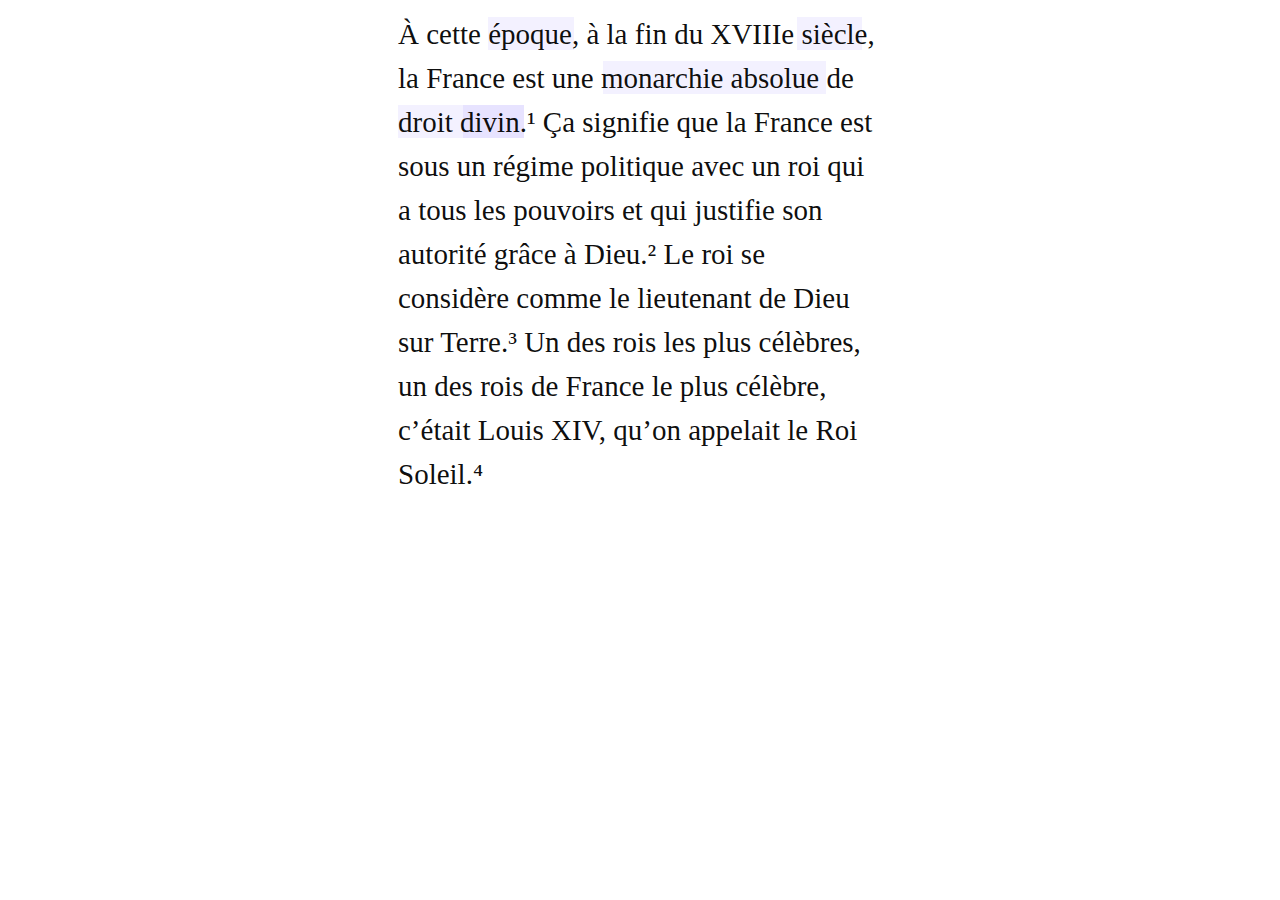
==== index.html @ 2c01cd6b "Testing click function" ====
<!DOCTYPE html>
<html lang="en">
  <head>
    <meta charset="utf-8">
    <title>sandbox</title>
    <link href="bastille.css" type="text/css" rel="stylesheet" />
    <meta name="viewport" content="width=device-width, initial-scale=1">
  </head>
  <body>
    <audio id="audio" preload="auto">
      <source src="bastille.mp3" type="audio/mp3" />
      <source src="bastille.ogg" type="audio/ogg" />
    </audio>
    
    <div id="column">
      <div id="top-pane">
        <div class="paragraph">

          <span id="sentence0" class="sentence">
            <span class="seg text-seg" data-audio="text 356.908 358.217">À cette <span class="painted">époque</span>,</span>
            <span class="seg text-seg" data-audio="text 358.244 360.619">à la fin du XVIIIe <span class="painted">siècle</span>,</span>
            <span class="seg text-seg" data-audio="text 360.842 364.097">la France est une <span class="painted">monarchie absolue</span></span>
            <span class="seg text-seg" data-audio="text 364.097 365.352">de <span class="painted">droit <span class="painted">divin</span></span>.<span>¹</span></span>
          </span>

          <div class="card hide">
            <div class="headword-bar"><span class="headword"><span class="bold">époque</span> /epɔk/</span> <span class="right"><em>n.</em> 465</span></div>
            En 1789, la situation économique en France est très mauvaise. La France est en crise. Elle a beaucoup de dettes auprès des pays étrangers et elle n’arrive plus à payer ses dettes.<!--<br>
            <div class="headword-bar"><span class="right"><em>adj.</em> 603</span></div><br>
            Dans le Tiers état, il y avait des pauvres mais aussi des bourgeois, des paysans, etc. C’était vraiment le cœur de la société française. Mais c’était aussi le groupe qui n’avait pas de privilèges et pour lequel la situation était la plus difficile.-->
          </div>

          <div class="card hide">
            <div class="headword-bar"><span class="headword"><span class="bold">siècle</span> /sjɛkl/</span> <span class="right"><em>n.</em> 603</span></div>
            Et enfin le troisième groupe, le plus important, celui qui comptait la grande majorité des Français, s’appelait le Tiers état. Dans le Tiers état, il y avait des pauvres mais aussi des bourgeois, des paysans, des artisans, etc. C’était vraiment le cœur de la société française. Mais c’était aussi le groupe qui n’avait pas de privilèges et pour lequel la situation était la plus difficile.
          </div>

          <div class="card hide">
            <div class="headword-bar"><span class="headword"><span class="bold">divin</span> /divɛ̃/</span> <span class="right"><em>adj.</em> 3787</span></div>
            Ensemble, ces trois groupes essayent de trouver une solution pour améliorer la situation économique de la France. Mais après plusieurs jours de discussion, ils n’arrivent pas à se mettre d’accord.
          </div>

          <span id="sentence1" class="sentence">
            <span class="seg text-seg" data-audio="text 366.617 369.518">Ça signifie que la France</span>
            <span class="seg text-seg" data-audio="text 369.518 370.272">est</span>
            <span class="seg text-seg" data-audio="text 370.272 372.331">sous un <span class="paint"><span class="paint">régime</span> politique</span></span>
            <span class="seg text-seg" data-audio="text 372.468 373.928">avec un roi</span>
            <span class="seg text-seg" data-audio="text 374.053 374.937">qui a</span>
            <span class="seg text-seg" data-audio="text 374.937 376.306">tous les <span class=paint>pouvoirs</span></span>
            <span class="seg text-seg" data-audio="text 376.692 380.103">et qui <span class=paint>justifie</span> son <span class=paint>autorité</span> grâce à Dieu.<span>²</span></span>
          </span>

          <div class="card hide">
            Les prix ont beaucoup augmenté et ça devient vraiment difficile pour les Français de pouvoir acheter à manger. Il y a dans certaines régions des famines, c’est-à-dire des gens qui ne peuvent plus acheter, qui ne peuvent plus trouver, de nourriture.
          </div>

          <span id="sentence2" class="sentence">
            <span class="seg text-seg" data-audio="text 381.499 386.316">Le roi se considère comme le <span class="paint">lieutenant</span> de Dieu sur Terre.<span>³</span></span>
          </span>

          <div class="card hide">
            Face à cette situation de crise, cette situation exceptionnelle, le roi décide d’organiser une réunion avec les représentants des trois groupes qui composent la société française.
          </div>

          <span id="sentence3" class="sentence">
            <span class="seg text-seg" data-audio="text 387.897 392.791">Un des rois les plus <span class=paint>célèbres</span>, un des rois de France le plus <span class=paint>célèbre</span>,</span>
            <span class="seg text-seg" data-audio="text 392.952 394.813">c’était Louis XIV,</span>
            <span class="seg text-seg" data-audio="text 394.984 397.363">qu’on appelait le Roi Soleil.<span>⁴</span></span>
          </span>

          <div class="card hide">
            Face à cette situation de crise, cette situation exceptionnelle, le roi décide d’organiser une réunion avec les représentants des trois groupes qui composent la société française.
          </div>
        </div>
      </div>
      
      <div id="backdrop0" class="backdrop">
        <div id="highlight0" class="highlight" data-notecard="0"></div>
        <div id="highlight1" class="highlight"></div>
        <div id="highlight2" class="highlight"></div>
        <div id="highlight3" class="highlight"></div>
        <div id="highlight4" class="highlight"></div>
      </div>
      <div id="backdrop1" class="backdrop"></div>
      <div id="backdrop2" class="backdrop"></div>
      <div id="backdrop3" class="backdrop"></div>
      
    </div>
    
    <script src="bastille.js"></script>
  </body>
</html>
---- bastille.css ----
body {
  background: #fff;
  color: rgba(0, 0, 0, 0.94);
  font-family: 'Linux Libertine', serif;
  -webkit-font-feature-settings: 'kern', 'liga', 'clig', 'onum' 1;
  font-feature-settings: 'kern', 'liga', 'clig', 'onum' 1; /* ? */
  margin: 0; /* ? */
}

#column {
  position: relative;
  max-width: 484px;
  margin: 11px auto;
  /*background-image: linear-gradient(#eee 1px, transparent 1px);
  background-size: 100% 11px;
  box-shadow: 1px 0 #eee, -1px 0 #eee;*/
}

.sentence {
  font-size: 29px;
  line-height: 44px;
  padding: 5.5px 0;
}

.card {
  font-size: 22px;
  line-height: 33px;
  margin: 27.5px 22px; /* 5.5 = 11/2, 27.5 halfway b/w 22 and 33 */
}

.backdrop {
  position: absolute;
  width: 484px;
  z-index: -1;
}

.highlight {
  background: hsla(250, 100%, 50%, 0.055);
  position: absolute;
  height: 33px;
}

#highlight0 {
  top: 5.5px;
  left: 90px;
  width: 86px;
}

#highlight1 {
  top: 5.5px;
  left: 399px;
  width: 65px;
}

#highlight2 {
  top: 49.5px;
  left: 205px;
  width: 223px;
}

#highlight3 {
  top: 93.5px;
  left: 0px;
  width: 126px;
}

#highlight4 {
  top: 93.5px;
  left: 65px;
  width: 61px;
}

::-moz-selection {
  background: rgba(50, 50, 50, 0.08);
}

::selection {
  background: rgba(50, 50, 50, 0.08);
}

.hide {
  display: none;
}

/*.paint {
  background: hsla(250, 100%, 50%, 0.055);
}*/

.right {
  float: right;
}

.headword-bar {
  padding: 0 0 11px 0;
}

.headword {
  font-size: 25px;
  line-height: 33px;
}

.bold {
  font-weight: 600;
}

.sentence {
  pointer-events: none;
}

.clicked {
  background: hsla(43, 100%, 50%, 0.1);
}
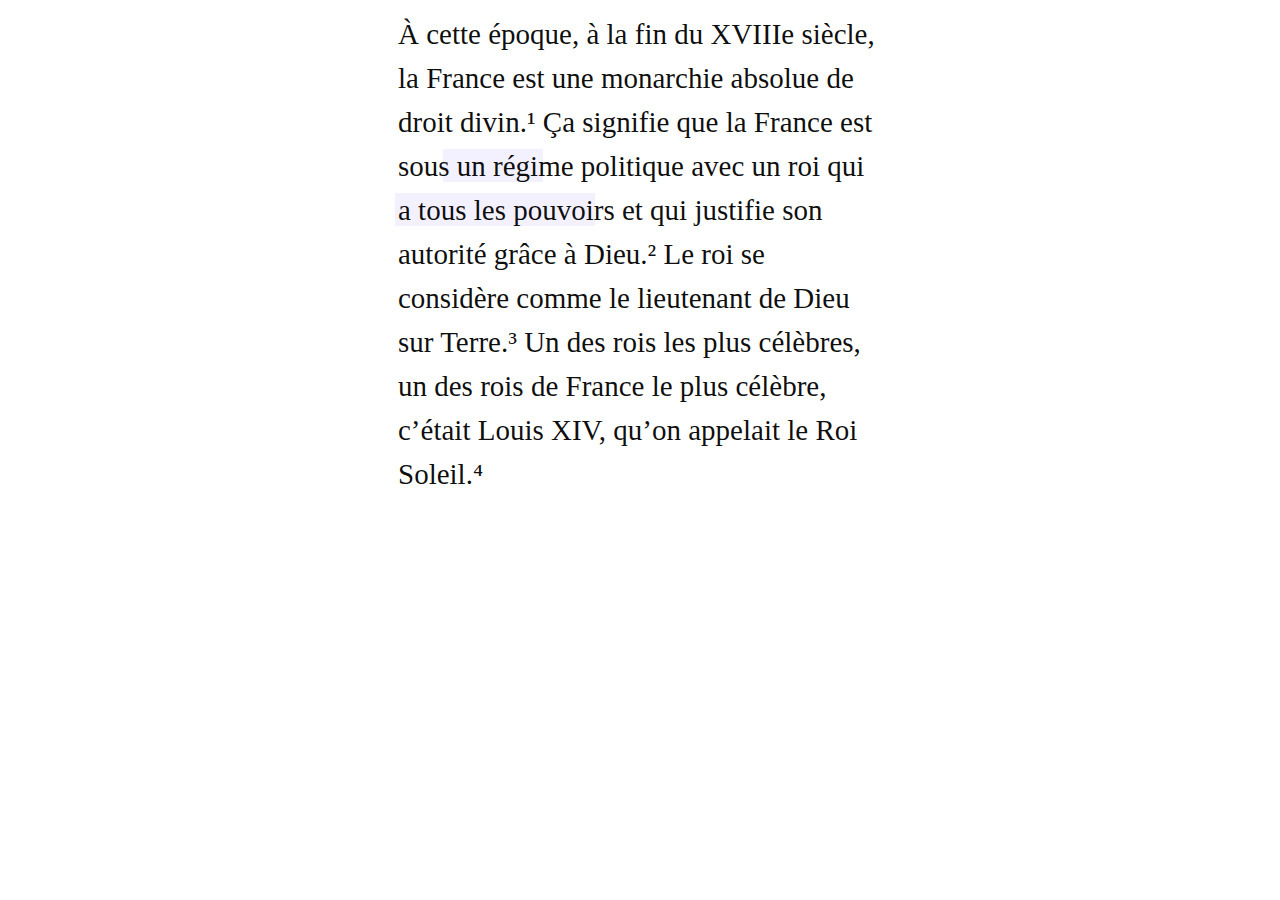
==== commit 50f58c7d: "Just realized highlights can be inline-block spans inside sentence spans; no backdrops needed; tryin" ====
--- a/index.html
+++ b/index.html
@@ -13,78 +13,71 @@
     </audio>
     
     <div id="column">
-      <div id="top-pane">
-        <div class="paragraph">
+      <div class="paragraph">
 
-          <span id="sentence0" class="sentence">
-            <span class="seg text-seg" data-audio="text 356.908 358.217">À cette <span class="painted">époque</span>,</span>
-            <span class="seg text-seg" data-audio="text 358.244 360.619">à la fin du XVIIIe <span class="painted">siècle</span>,</span>
-            <span class="seg text-seg" data-audio="text 360.842 364.097">la France est une <span class="painted">monarchie absolue</span></span>
-            <span class="seg text-seg" data-audio="text 364.097 365.352">de <span class="painted">droit <span class="painted">divin</span></span>.<span>¹</span></span>
-          </span>
+        <span id="sentence0" class="sentence">
+          <span class="seg text-seg" data-audio="text 356.908 358.217">À cette <span class="painted">époque</span>,</span>
+          <span class="seg text-seg" data-audio="text 358.244 360.619">à la fin du XVIIIe <span class="painted">siècle</span>,</span>
+          <span class="seg text-seg" data-audio="text 360.842 364.097">la France est une <span class="painted">monarchie absolue</span></span>
+          <span class="seg text-seg" data-audio="text 364.097 365.352">de <span class="painted">droit <span class="painted">divin</span></span>.<span>¹</span></span>
+        </span>
 
-          <div class="card hide">
-            <div class="headword-bar"><span class="headword"><span class="bold">époque</span> /epɔk/</span> <span class="right"><em>n.</em> 465</span></div>
-            En 1789, la situation économique en France est très mauvaise. La France est en crise. Elle a beaucoup de dettes auprès des pays étrangers et elle n’arrive plus à payer ses dettes.<!--<br>
-            <div class="headword-bar"><span class="right"><em>adj.</em> 603</span></div><br>
-            Dans le Tiers état, il y avait des pauvres mais aussi des bourgeois, des paysans, etc. C’était vraiment le cœur de la société française. Mais c’était aussi le groupe qui n’avait pas de privilèges et pour lequel la situation était la plus difficile.-->
-          </div>
+        <div class="card hide">
+          <div class="headword-bar"><span class="headword"><span class="bold">époque</span> /epɔk/</span> <span class="right"><em>n.</em> 465</span></div>
+          En 1789, la situation économique en France est très mauvaise. La France est en crise. Elle a beaucoup de dettes auprès des pays étrangers et elle n’arrive plus à payer ses dettes.<!--<br>
+          <div class="headword-bar"><span class="right"><em>adj.</em> 603</span></div><br>
+          Dans le Tiers état, il y avait des pauvres mais aussi des bourgeois, des paysans, etc. C’était vraiment le cœur de la société française. Mais c’était aussi le groupe qui n’avait pas de privilèges et pour lequel la situation était la plus difficile.-->
+        </div>
 
-          <div class="card hide">
-            <div class="headword-bar"><span class="headword"><span class="bold">siècle</span> /sjɛkl/</span> <span class="right"><em>n.</em> 603</span></div>
-            Et enfin le troisième groupe, le plus important, celui qui comptait la grande majorité des Français, s’appelait le Tiers état. Dans le Tiers état, il y avait des pauvres mais aussi des bourgeois, des paysans, des artisans, etc. C’était vraiment le cœur de la société française. Mais c’était aussi le groupe qui n’avait pas de privilèges et pour lequel la situation était la plus difficile.
-          </div>
+        <div class="card hide">
+          <div class="headword-bar"><span class="headword"><span class="bold">siècle</span> /sjɛkl/</span> <span class="right"><em>n.</em> 603</span></div>
+          Et enfin le troisième groupe, le plus important, celui qui comptait la grande majorité des Français, s’appelait le Tiers état. Dans le Tiers état, il y avait des pauvres mais aussi des bourgeois, des paysans, des artisans, etc. C’était vraiment le cœur de la société française. Mais c’était aussi le groupe qui n’avait pas de privilèges et pour lequel la situation était la plus difficile.
+        </div>
 
-          <div class="card hide">
-            <div class="headword-bar"><span class="headword"><span class="bold">divin</span> /divɛ̃/</span> <span class="right"><em>adj.</em> 3787</span></div>
-            Ensemble, ces trois groupes essayent de trouver une solution pour améliorer la situation économique de la France. Mais après plusieurs jours de discussion, ils n’arrivent pas à se mettre d’accord.
-          </div>
+        <div class="card hide">
+          <div class="headword-bar"><span class="headword"><span class="bold">divin</span> /divɛ̃/</span> <span class="right"><em>adj.</em> 3787</span></div>
+          Ensemble, ces trois groupes essayent de trouver une solution pour améliorer la situation économique de la France. Mais après plusieurs jours de discussion, ils n’arrivent pas à se mettre d’accord.
+        </div>
 
-          <span id="sentence1" class="sentence">
-            <span class="seg text-seg" data-audio="text 366.617 369.518">Ça signifie que la France</span>
-            <span class="seg text-seg" data-audio="text 369.518 370.272">est</span>
-            <span class="seg text-seg" data-audio="text 370.272 372.331">sous un <span class="paint"><span class="paint">régime</span> politique</span></span>
-            <span class="seg text-seg" data-audio="text 372.468 373.928">avec un roi</span>
-            <span class="seg text-seg" data-audio="text 374.053 374.937">qui a</span>
-            <span class="seg text-seg" data-audio="text 374.937 376.306">tous les <span class=paint>pouvoirs</span></span>
-            <span class="seg text-seg" data-audio="text 376.692 380.103">et qui <span class=paint>justifie</span> son <span class=paint>autorité</span> grâce à Dieu.<span>²</span></span>
-          </span>
+        <!--<span id="sentence1" class="sentence">
+          <span class="seg text-seg" data-audio="text 366.617 369.518">Ça signifie que la France</span>
+          <span class="seg text-seg" data-audio="text 369.518 370.272">est</span>
+          <span class="seg text-seg" data-audio="text 370.272 372.331">sous un <span class="paint"><span class="paint">régime</span> politique</span></span>
+          <span class="seg text-seg" data-audio="text 372.468 373.928">avec un roi</span>
+          <span class="seg text-seg" data-audio="text 374.053 374.937">qui a</span>
+          <span class="seg text-seg" data-audio="text 374.937 376.306">tous les <span class=paint>pouvoirs</span></span>
+          <span class="seg text-seg" data-audio="text 376.692 380.103">et qui <span class=paint>justifie</span> son <span class=paint>autorité</span> grâce à Dieu.<span>²</span></span>
+          <span id="hls0" class="highlight-span"></span>
+        </span>-->
 
-          <div class="card hide">
-            Les prix ont beaucoup augmenté et ça devient vraiment difficile pour les Français de pouvoir acheter à manger. Il y a dans certaines régions des famines, c’est-à-dire des gens qui ne peuvent plus acheter, qui ne peuvent plus trouver, de nourriture.
-          </div>
+        <span id="sentence1" class="sentence">
+          Ça signifie que la France est sous un régime politique avec un roi qui a tous les pouvoirs et qui justifie son autorité grâce à Dieu.²
+          <span id="highlight0" class="highlight"></span>
+          <span id="highlight1" class="highlight"></span>
+        </span>
 
-          <span id="sentence2" class="sentence">
-            <span class="seg text-seg" data-audio="text 381.499 386.316">Le roi se considère comme le <span class="paint">lieutenant</span> de Dieu sur Terre.<span>³</span></span>
-          </span>
+        <div class="card hide">
+          Les prix ont beaucoup augmenté et ça devient vraiment difficile pour les Français de pouvoir acheter à manger. Il y a dans certaines régions des famines, c’est-à-dire des gens qui ne peuvent plus acheter, qui ne peuvent plus trouver, de nourriture.
+        </div>
 
-          <div class="card hide">
-            Face à cette situation de crise, cette situation exceptionnelle, le roi décide d’organiser une réunion avec les représentants des trois groupes qui composent la société française.
-          </div>
+        <span id="sentence2" class="sentence">
+          <span class="seg text-seg" data-audio="text 381.499 386.316">Le roi se considère comme le <span class="paint">lieutenant</span> de Dieu sur Terre.<span>³</span></span>
+        </span>
 
-          <span id="sentence3" class="sentence">
-            <span class="seg text-seg" data-audio="text 387.897 392.791">Un des rois les plus <span class=paint>célèbres</span>, un des rois de France le plus <span class=paint>célèbre</span>,</span>
-            <span class="seg text-seg" data-audio="text 392.952 394.813">c’était Louis XIV,</span>
-            <span class="seg text-seg" data-audio="text 394.984 397.363">qu’on appelait le Roi Soleil.<span>⁴</span></span>
-          </span>
+        <div class="card hide">
+          Face à cette situation de crise, cette situation exceptionnelle, le roi décide d’organiser une réunion avec les représentants des trois groupes qui composent la société française.
+        </div>
 
-          <div class="card hide">
-            Face à cette situation de crise, cette situation exceptionnelle, le roi décide d’organiser une réunion avec les représentants des trois groupes qui composent la société française.
-          </div>
+        <span id="sentence3" class="sentence">
+          <span class="seg text-seg" data-audio="text 387.897 392.791">Un des rois les plus <span class=paint>célèbres</span>, un des rois de France le plus <span class=paint>célèbre</span>,</span>
+          <span class="seg text-seg" data-audio="text 392.952 394.813">c’était Louis XIV,</span>
+          <span class="seg text-seg" data-audio="text 394.984 397.363">qu’on appelait le Roi Soleil.<span>⁴</span></span>
+        </span>
+
+        <div class="card hide">
+          Face à cette situation de crise, cette situation exceptionnelle, le roi décide d’organiser une réunion avec les représentants des trois groupes qui composent la société française.
         </div>
       </div>
-      
-      <div id="backdrop0" class="backdrop">
-        <div id="highlight0" class="highlight" data-notecard="0"></div>
-        <div id="highlight1" class="highlight"></div>
-        <div id="highlight2" class="highlight"></div>
-        <div id="highlight3" class="highlight"></div>
-        <div id="highlight4" class="highlight"></div>
-      </div>
-      <div id="backdrop1" class="backdrop"></div>
-      <div id="backdrop2" class="backdrop"></div>
-      <div id="backdrop3" class="backdrop"></div>
-      
     </div>
     
     <script src="bastille.js"></script>
--- a/bastille.css
+++ b/bastille.css
@@ -17,6 +17,7 @@
 }
 
 .sentence {
+  position: relative;
   font-size: 29px;
   line-height: 44px;
   padding: 5.5px 0;
@@ -26,48 +27,6 @@
   font-size: 22px;
   line-height: 33px;
   margin: 27.5px 22px; /* 5.5 = 11/2, 27.5 halfway b/w 22 and 33 */
-}
-
-.backdrop {
-  position: absolute;
-  width: 484px;
-  z-index: -1;
-}
-
-.highlight {
-  background: hsla(250, 100%, 50%, 0.055);
-  position: absolute;
-  height: 33px;
-}
-
-#highlight0 {
-  top: 5.5px;
-  left: 90px;
-  width: 86px;
-}
-
-#highlight1 {
-  top: 5.5px;
-  left: 399px;
-  width: 65px;
-}
-
-#highlight2 {
-  top: 49.5px;
-  left: 205px;
-  width: 223px;
-}
-
-#highlight3 {
-  top: 93.5px;
-  left: 0px;
-  width: 126px;
-}
-
-#highlight4 {
-  top: 93.5px;
-  left: 65px;
-  width: 61px;
 }
 
 ::-moz-selection {
@@ -103,10 +62,24 @@
   font-weight: 600;
 }
 
-.sentence {
-  pointer-events: none;
+.highlight {
+  display: inline-block;
+  position: absolute;
+  background: hsla(250, 100%, 50%, 0.055);
+  height: 33px;
+  z-index: -1;
+  margin: 5.5px 0;
+  top: 0;
 }
 
-.clicked {
-  background: hsla(43, 100%, 50%, 0.1);
+#highlight0 {
+  top: 44px;
+  left: -100px;
+  width: 100px;
 }
+
+#highlight1 {
+  top: 88px;
+  left: -148px;
+  width: 200px;
+}
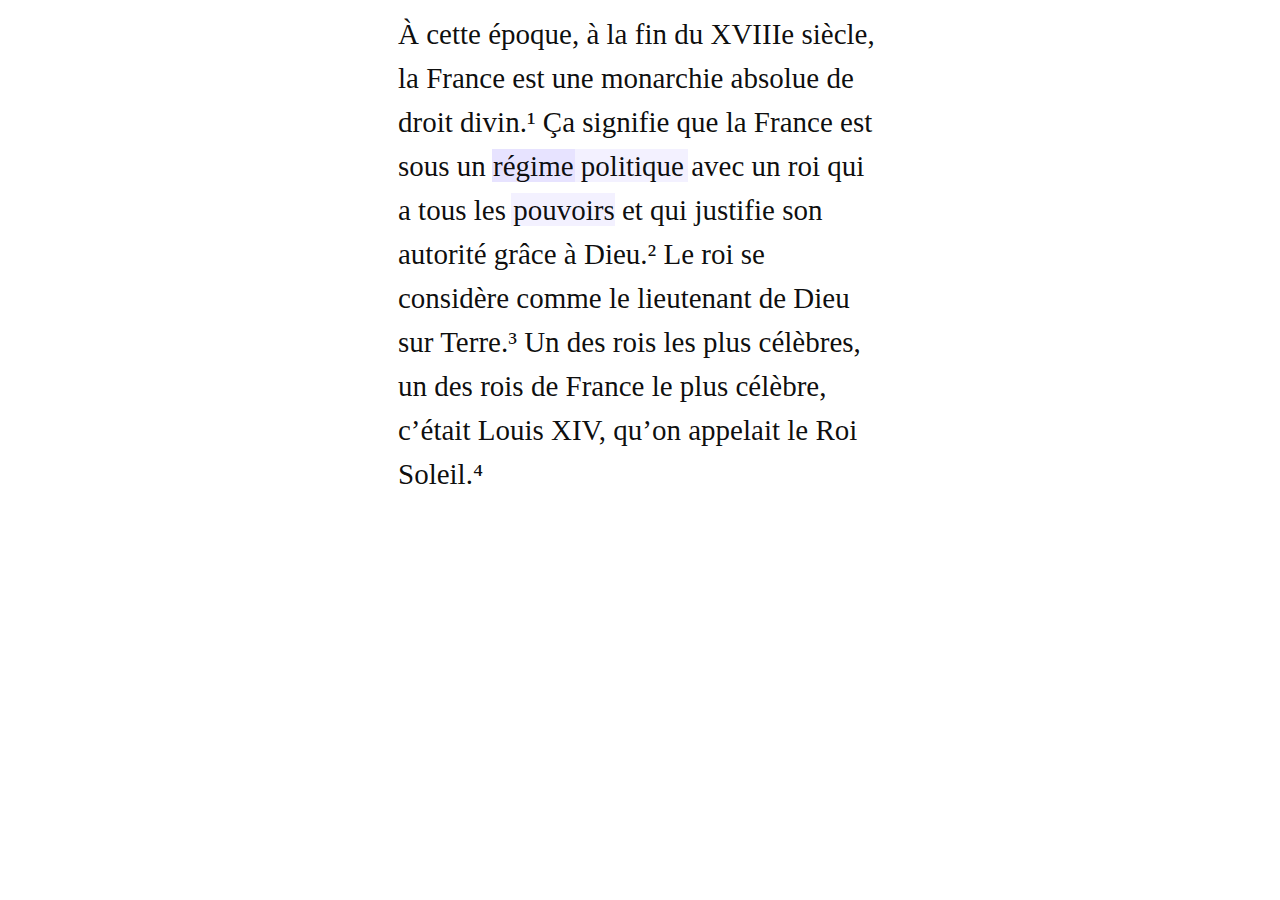
==== commit 8e7cfcb3: "Very basic click functionality working; trick is to momentarily raise z-index of highlights" ====
--- a/index.html
+++ b/index.html
@@ -47,13 +47,20 @@
           <span class="seg text-seg" data-audio="text 374.053 374.937">qui a</span>
           <span class="seg text-seg" data-audio="text 374.937 376.306">tous les <span class=paint>pouvoirs</span></span>
           <span class="seg text-seg" data-audio="text 376.692 380.103">et qui <span class=paint>justifie</span> son <span class=paint>autorité</span> grâce à Dieu.<span>²</span></span>
-          <span id="hls0" class="highlight-span"></span>
+          <span class="highlight-group">
+            <span id="highlight0" class="highlight"></span>
+            <span id="highlight1" class="highlight"></span>
+            <span id="highlight2" class="highlight"></span>
+          </span>
         </span>-->
 
         <span id="sentence1" class="sentence">
           Ça signifie que la France est sous un régime politique avec un roi qui a tous les pouvoirs et qui justifie son autorité grâce à Dieu.²
-          <span id="highlight0" class="highlight"></span>
-          <span id="highlight1" class="highlight"></span>
+          <span class="highlight-group">
+            <span id="highlight0" class="highlight"></span>
+            <span id="highlight1" class="highlight"></span>
+            <span id="highlight2" class="highlight"></span>
+          </span>
         </span>
 
         <div class="card hide">
--- a/bastille.css
+++ b/bastille.css
@@ -5,6 +5,7 @@
   -webkit-font-feature-settings: 'kern', 'liga', 'clig', 'onum' 1;
   font-feature-settings: 'kern', 'liga', 'clig', 'onum' 1; /* ? */
   margin: 0; /* ? */
+  cursor: default;
 }
 
 #column {
@@ -35,10 +36,6 @@
 
 ::selection {
   background: rgba(50, 50, 50, 0.08);
-}
-
-.hide {
-  display: none;
 }
 
 /*.paint {
@@ -72,14 +69,30 @@
   top: 0;
 }
 
+.highlight-group {
+  position: absolute;
+  top: 0;
+  left: 0;
+}
+
 #highlight0 {
   top: 44px;
-  left: -100px;
-  width: 100px;
+  left: -51px;
+  width: 196px;
 }
 
 #highlight1 {
+  top: 44px;
+  left: -51px;
+  width: 83px;
+}
+
+#highlight2 {
   top: 88px;
-  left: -148px;
-  width: 200px;
+  left: -32px;
+  width: 104px;
 }
+
+.hide {
+  display: none;
+}
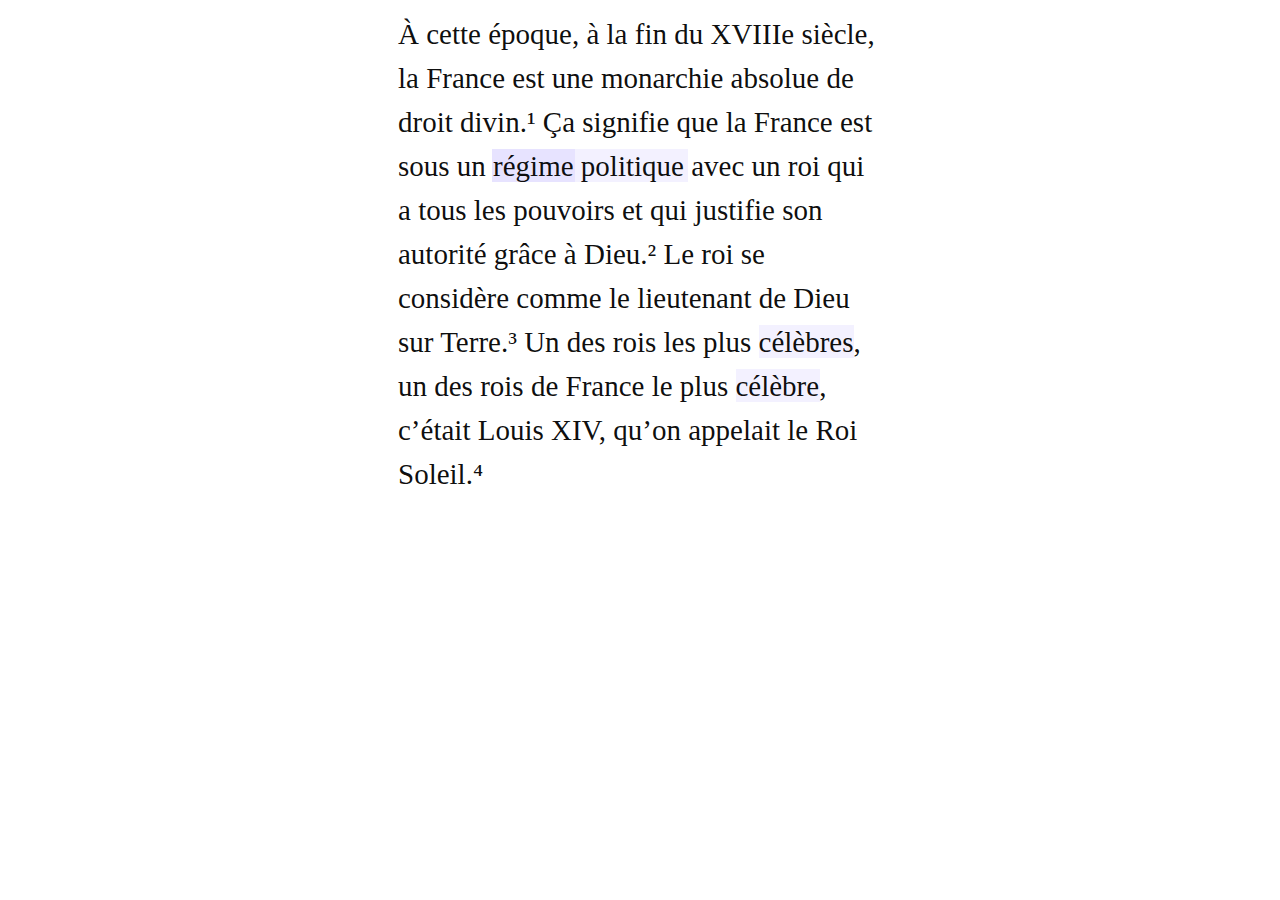
==== commit 73640a36: "Added slideboxes manually" ====
--- a/index.html
+++ b/index.html
@@ -14,76 +14,171 @@
     
     <div id="column">
       <div class="paragraph">
-
+        
         <span id="sentence0" class="sentence">
-          <span class="seg text-seg" data-audio="text 356.908 358.217">À cette <span class="painted">époque</span>,</span>
-          <span class="seg text-seg" data-audio="text 358.244 360.619">à la fin du XVIIIe <span class="painted">siècle</span>,</span>
-          <span class="seg text-seg" data-audio="text 360.842 364.097">la France est une <span class="painted">monarchie absolue</span></span>
-          <span class="seg text-seg" data-audio="text 364.097 365.352">de <span class="painted">droit <span class="painted">divin</span></span>.<span>¹</span></span>
+          <span class="seg">
+            À cette époque,
+          </span>
+          <span class="seg">
+            à la fin du XVIIIe siècle,
+          </span>
+          <span class="seg">
+            la France est une monarchie absolue
+          </span>
+          <span class="seg">
+            de droit divin.¹
+          </span>
+          <span id="slidebox0" class="slidebox"></span>
+          <span id="slidebox1" class="slidebox"></span>
+          <span id="slidebox2" class="slidebox"></span>
         </span>
-
-        <div class="card hide">
-          <div class="headword-bar"><span class="headword"><span class="bold">époque</span> /epɔk/</span> <span class="right"><em>n.</em> 465</span></div>
-          En 1789, la situation économique en France est très mauvaise. La France est en crise. Elle a beaucoup de dettes auprès des pays étrangers et elle n’arrive plus à payer ses dettes.<!--<br>
-          <div class="headword-bar"><span class="right"><em>adj.</em> 603</span></div><br>
-          Dans le Tiers état, il y avait des pauvres mais aussi des bourgeois, des paysans, etc. C’était vraiment le cœur de la société française. Mais c’était aussi le groupe qui n’avait pas de privilèges et pour lequel la situation était la plus difficile.-->
-        </div>
-
-        <div class="card hide">
-          <div class="headword-bar"><span class="headword"><span class="bold">siècle</span> /sjɛkl/</span> <span class="right"><em>n.</em> 603</span></div>
-          Et enfin le troisième groupe, le plus important, celui qui comptait la grande majorité des Français, s’appelait le Tiers état. Dans le Tiers état, il y avait des pauvres mais aussi des bourgeois, des paysans, des artisans, etc. C’était vraiment le cœur de la société française. Mais c’était aussi le groupe qui n’avait pas de privilèges et pour lequel la situation était la plus difficile.
-        </div>
-
-        <div class="card hide">
-          <div class="headword-bar"><span class="headword"><span class="bold">divin</span> /divɛ̃/</span> <span class="right"><em>adj.</em> 3787</span></div>
-          Ensemble, ces trois groupes essayent de trouver une solution pour améliorer la situation économique de la France. Mais après plusieurs jours de discussion, ils n’arrivent pas à se mettre d’accord.
-        </div>
-
-        <!--<span id="sentence1" class="sentence">
-          <span class="seg text-seg" data-audio="text 366.617 369.518">Ça signifie que la France</span>
-          <span class="seg text-seg" data-audio="text 369.518 370.272">est</span>
-          <span class="seg text-seg" data-audio="text 370.272 372.331">sous un <span class="paint"><span class="paint">régime</span> politique</span></span>
-          <span class="seg text-seg" data-audio="text 372.468 373.928">avec un roi</span>
-          <span class="seg text-seg" data-audio="text 374.053 374.937">qui a</span>
-          <span class="seg text-seg" data-audio="text 374.937 376.306">tous les <span class=paint>pouvoirs</span></span>
-          <span class="seg text-seg" data-audio="text 376.692 380.103">et qui <span class=paint>justifie</span> son <span class=paint>autorité</span> grâce à Dieu.<span>²</span></span>
+        
+        <span id="sentence1" class="sentence">
+          <span>
+            Ça signifie que la France
+          </span>
+          <span>
+            est
+          </span>
+          <span>
+            sous un régime politique
+          </span>
+          <span>
+            avec un roi
+          </span>
+          <span>
+            qui a
+          </span>
+          <span>
+            tous les pouvoirs
+          </span>
+          <span>
+            et qui justifie son autorité grâce à Dieu.²
+          </span>
+          <span id="slidebox3" class="slidebox"></span>
+          <span id="slidebox4" class="slidebox"></span>
+          <span id="slidebox5" class="slidebox"></span>
+          <span id="slidebox6" class="slidebox"></span>
           <span class="highlight-group">
-            <span id="highlight0" class="highlight"></span>
-            <span id="highlight1" class="highlight"></span>
-            <span id="highlight2" class="highlight"></span>
-          </span>
-        </span>-->
-
-        <span id="sentence1" class="sentence">
-          Ça signifie que la France est sous un régime politique avec un roi qui a tous les pouvoirs et qui justifie son autorité grâce à Dieu.²
-          <span class="highlight-group">
-            <span id="highlight0" class="highlight"></span>
-            <span id="highlight1" class="highlight"></span>
-            <span id="highlight2" class="highlight"></span>
+            <span id="highlight0" class="highlight" data-card="0"></span>
+            <span id="highlight1" class="highlight" data-card="1"></span>
           </span>
         </span>
 
         <div class="card hide">
-          Les prix ont beaucoup augmenté et ça devient vraiment difficile pour les Français de pouvoir acheter à manger. Il y a dans certaines régions des famines, c’est-à-dire des gens qui ne peuvent plus acheter, qui ne peuvent plus trouver, de nourriture.
+          <div class="tempgraf">
+            <span class="sentence">
+              <span class="seg">
+                Les prix ont beaucoup augmenté
+              </span>
+              <span class="seg">
+                et ça devient vraiment difficile
+              </span>
+              <span class="seg">
+                pour les Français
+              </span>
+              <span class="seg">
+                de pouvoir acheter à manger.
+              </span>
+              <span id="slidebox7" class="slidebox"></span>
+              <span id="slidebox8" class="slidebox"></span>
+              <span id="slidebox9" class="slidebox"></span>
+            </span>
+          </div>
+          <div class="tempgraf">
+            <span class="sentence">
+              <span class="seg">
+                Il y a dans certaines régions des famines,
+              </span>
+              <span class="seg">
+                c’est-à-dire des gens qui ne peuvent plus trouver
+              </span>
+              <span class="seg">
+                ou qui ne peuvent plus acheter de nourriture.
+              </span>
+              <span id="slidebox10" class="slidebox"></span>
+              <span id="slidebox11" class="slidebox"></span>
+              <span id="slidebox12" class="slidebox"></span>
+            </span>
+          </div>
         </div>
-
+        
+        <div class="card hide">
+          <div class="tempgraf">
+            <span class="sentence">
+              <span class="seg">
+                Face à cette situation de crise, cette situation exceptionnelle,
+              </span>
+              <span class="seg">
+                le roi décide d’organiser une réunion
+              </span>
+              <span class="seg">
+                avec les représentants
+              </span>
+              <span class="seg">
+                des trois groupes
+              </span>
+              <span class="seg">
+                qui
+              </span>
+              <span class="seg">
+                composent la société française.
+              </span>
+              <span id="slidebox13" class="slidebox"></span>
+              <span id="slidebox14" class="slidebox"></span>
+              <span id="slidebox15" class="slidebox"></span>
+              <span id="slidebox16" class="slidebox"></span>
+            </span>
+          </div>
+        </div>
+        
         <span id="sentence2" class="sentence">
-          <span class="seg text-seg" data-audio="text 381.499 386.316">Le roi se considère comme le <span class="paint">lieutenant</span> de Dieu sur Terre.<span>³</span></span>
+          Le roi se considère comme le lieutenant de Dieu sur Terre.³
+        </span>
+        
+        <span id="sentence3" class="sentence">
+          Un des rois les plus célèbres, un des rois de France le plus célèbre, c’était Louis XIV, qu’on appelait le Roi Soleil.⁴
+          <span class="highlight-group">
+            <span id="highlight2" class="highlight" data-card="2"></span>
+            <span id="highlight3" class="highlight" data-card="2"></span>
+          </span>
         </span>
 
         <div class="card hide">
-          Face à cette situation de crise, cette situation exceptionnelle, le roi décide d’organiser une réunion avec les représentants des trois groupes qui composent la société française.
+          <div class="tempgraf">
+            <span class="sentence">
+              <span class="seg">
+                En 1789, la situation économique en France est très mauvaise.
+              </span>
+              <span id="slidebox17" class="slidebox"></span>
+              <span id="slidebox18" class="slidebox"></span>
+            </span>
+            <span class="sentence">
+              <span class="seg">
+                La France est en crise.
+              </span>
+              <span id="slidebox19" class="slidebox"></span>
+            </span>
+            <span class="sentence">
+              <span class="seg">
+                Elle a beaucoup de dettes
+              </span>
+              <span class="seg">
+                auprès des pays étrangers
+              </span>
+              <span class="seg">
+                et
+              </span>
+              <span class="seg">
+                elle n’arrive plus à payer ses dettes.
+              </span>
+              <span id="slidebox20" class="slidebox"></span>
+              <span id="slidebox21" class="slidebox"></span>
+              <span id="slidebox22" class="slidebox"></span>
+            </span>
+          </div>
         </div>
-
-        <span id="sentence3" class="sentence">
-          <span class="seg text-seg" data-audio="text 387.897 392.791">Un des rois les plus <span class=paint>célèbres</span>, un des rois de France le plus <span class=paint>célèbre</span>,</span>
-          <span class="seg text-seg" data-audio="text 392.952 394.813">c’était Louis XIV,</span>
-          <span class="seg text-seg" data-audio="text 394.984 397.363">qu’on appelait le Roi Soleil.<span>⁴</span></span>
-        </span>
-
-        <div class="card hide">
-          Face à cette situation de crise, cette situation exceptionnelle, le roi décide d’organiser une réunion avec les représentants des trois groupes qui composent la société française.
-        </div>
+        
       </div>
     </div>
     
--- a/bastille.css
+++ b/bastille.css
@@ -19,44 +19,34 @@
 
 .sentence {
   position: relative;
+}
+
+.sentence {
   font-size: 29px;
   line-height: 44px;
   padding: 5.5px 0;
 }
 
-.card {
+.card .sentence {
   font-size: 22px;
   line-height: 33px;
+  padding: 4px 0;
+}
+
+.card {
   margin: 27.5px 22px; /* 5.5 = 11/2, 27.5 halfway b/w 22 and 33 */
 }
 
+.tempgraf {
+  margin: 22px 0;
+}
+
 ::-moz-selection {
-  background: rgba(50, 50, 50, 0.08);
+  background: rgba(100, 70, 70, 0.08);
 }
 
 ::selection {
   background: rgba(50, 50, 50, 0.08);
-}
-
-/*.paint {
-  background: hsla(250, 100%, 50%, 0.055);
-}*/
-
-.right {
-  float: right;
-}
-
-.headword-bar {
-  padding: 0 0 11px 0;
-}
-
-.headword {
-  font-size: 25px;
-  line-height: 33px;
-}
-
-.bold {
-  font-weight: 600;
 }
 
 .highlight {
@@ -88,9 +78,145 @@
 }
 
 #highlight2 {
+  top: 0px;
+  left: 235px;
+  width: 95px;
+}
+
+#highlight3 {
+  top: 44px;
+  left: 212px;
+  width: 84px;
+}
+
+.slidebox {
+  display: inline-block;
+  position: absolute;
+  z-index: -1;
+  background: hsla(43, 100%, 50%, 0.1);
+}
+
+.slidebox {
+  height: 44px;
+}
+
+.card .slidebox {
+  height: 33px;
+}
+
+#slidebox0 {
+  top: 0px;
+  left: 0px;
+}
+
+#slidebox1 {
+  top: 44px;
+  left: 0px;
+}
+
+#slidebox2 {
   top: 88px;
-  left: -32px;
-  width: 104px;
+  left: 0px;
+}
+
+#slidebox3 {
+  top: 0px;
+  left: 0px;
+}
+
+#slidebox4 {
+  top: 44px;
+  left: -148px;
+}
+
+#slidebox5 {
+  top: 88px;
+  left: -148px;
+}
+
+#slidebox6 {
+  top: 132px;
+  left: -148px;
+}
+
+#slidebox7 {
+  top: 0px;
+  left: 0px;
+}
+
+#slidebox8 {
+  top: 33px;
+  left: 0px;
+}
+
+#slidebox9 {
+  top: 66px;
+  left: 0px;
+}
+
+#slidebox10 {
+  top: 0px;
+  left: 0px;
+}
+
+#slidebox11 {
+  top: 33px;
+  left: 0px;
+}
+
+#slidebox12 {
+  top: 66px;
+  left: 0px;
+}
+
+#slidebox13 {
+  top: 0px;
+  left: 0px;
+}
+
+#slidebox14 {
+  top: 33px;
+  left: 0px;
+}
+
+#slidebox15 {
+  top: 66px;
+  left: 0px;
+}
+
+#slidebox16 {
+  top: 99px;
+  left: 0px;
+}
+
+#slidebox17 {
+  top: 0px;
+  left: 0px;
+}
+
+#slidebox18 {
+  top: 33px;
+  left: 0px;
+}
+
+#slidebox19 {
+  top: 0px;
+  left: 0px;
+}
+
+#slidebox20 {
+  top: 0px;
+  left: 0px;
+}
+
+#slidebox21 {
+  top: 33px;
+  left: -343px;
+}
+
+#slidebox22 {
+  top: 66px;
+  left: -343px;
 }
 
 .hide {
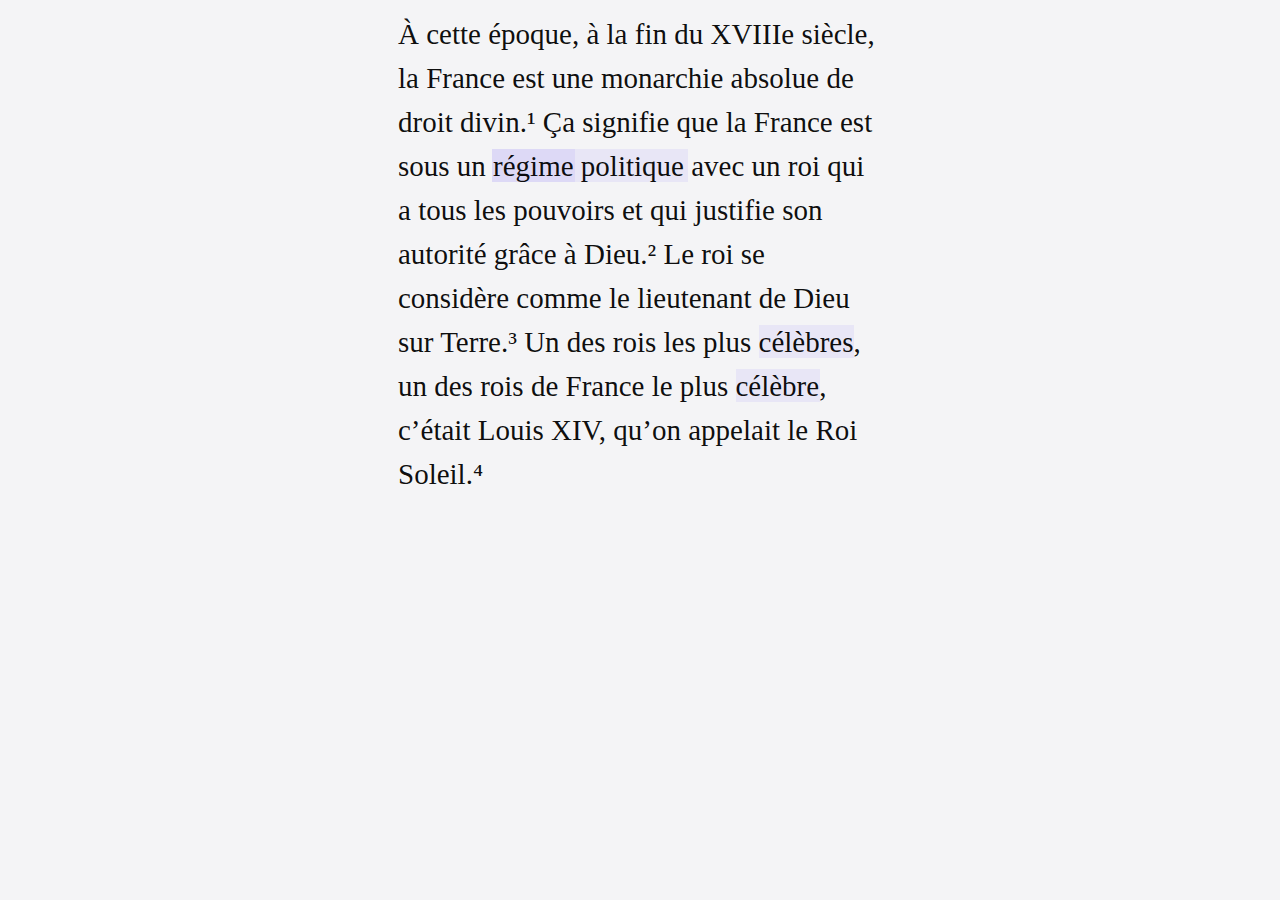
==== commit 4b1ef96f: "Lots of helper functions working" ====
--- a/index.html
+++ b/index.html
@@ -67,7 +67,7 @@
 
         <div class="card hide">
           <div class="tempgraf">
-            <span class="sentence">
+            <span id="sentence2" class="sentence">
               <span class="seg">
                 Les prix ont beaucoup augmenté
               </span>
@@ -86,7 +86,7 @@
             </span>
           </div>
           <div class="tempgraf">
-            <span class="sentence">
+            <span id="sentence3" class="sentence">
               <span class="seg">
                 Il y a dans certaines régions des famines,
               </span>
@@ -105,7 +105,7 @@
         
         <div class="card hide">
           <div class="tempgraf">
-            <span class="sentence">
+            <span id="sentence4" class="sentence">
               <span class="seg">
                 Face à cette situation de crise, cette situation exceptionnelle,
               </span>
@@ -132,12 +132,21 @@
           </div>
         </div>
         
-        <span id="sentence2" class="sentence">
-          Le roi se considère comme le lieutenant de Dieu sur Terre.³
+        <span id="sentence5" class="sentence">
+          <span class="seg">
+            Le roi se considère comme le lieutenant de Dieu sur Terre.³
+          </span>
+          <span id="slidebox17" class="slidebox"></span>
+          <span id="slidebox18" class="slidebox"></span>
+          <span id="slidebox19" class="slidebox"></span>
         </span>
         
-        <span id="sentence3" class="sentence">
+        <span id="sentence6" class="sentence">
           Un des rois les plus célèbres, un des rois de France le plus célèbre, c’était Louis XIV, qu’on appelait le Roi Soleil.⁴
+          <span id="slidebox20" class="slidebox"></span>
+          <span id="slidebox21" class="slidebox"></span>
+          <span id="slidebox22" class="slidebox"></span>
+          <span id="slidebox23" class="slidebox"></span>
           <span class="highlight-group">
             <span id="highlight2" class="highlight" data-card="2"></span>
             <span id="highlight3" class="highlight" data-card="2"></span>
@@ -146,20 +155,20 @@
 
         <div class="card hide">
           <div class="tempgraf">
-            <span class="sentence">
+            <span id="sentence7" class="sentence">
               <span class="seg">
                 En 1789, la situation économique en France est très mauvaise.
               </span>
-              <span id="slidebox17" class="slidebox"></span>
-              <span id="slidebox18" class="slidebox"></span>
+              <span id="slidebox24" class="slidebox"></span>
+              <span id="slidebox25" class="slidebox"></span>
             </span>
-            <span class="sentence">
+            <span id="sentence8" class="sentence">
               <span class="seg">
                 La France est en crise.
               </span>
-              <span id="slidebox19" class="slidebox"></span>
+              <span id="slidebox26" class="slidebox"></span>
             </span>
-            <span class="sentence">
+            <span id="sentence9" class="sentence">
               <span class="seg">
                 Elle a beaucoup de dettes
               </span>
@@ -172,9 +181,9 @@
               <span class="seg">
                 elle n’arrive plus à payer ses dettes.
               </span>
-              <span id="slidebox20" class="slidebox"></span>
-              <span id="slidebox21" class="slidebox"></span>
-              <span id="slidebox22" class="slidebox"></span>
+              <span id="slidebox27" class="slidebox"></span>
+              <span id="slidebox28" class="slidebox"></span>
+              <span id="slidebox29" class="slidebox"></span>
             </span>
           </div>
         </div>
--- a/bastille.css
+++ b/bastille.css
@@ -1,5 +1,6 @@
 body {
   background: #fff;
+  background: #f4f4f6;
   color: rgba(0, 0, 0, 0.94);
   font-family: 'Linux Libertine', serif;
   -webkit-font-feature-settings: 'kern', 'liga', 'clig', 'onum' 1;
@@ -54,12 +55,12 @@
   position: absolute;
   background: hsla(250, 100%, 50%, 0.055);
   height: 33px;
-  z-index: -1;
   margin: 5.5px 0;
   top: 0;
-}
-
-.highlight-group {
+  z-index: -1;
+}
+
+.highlight-group { /* Rethink? */
   position: absolute;
   top: 0;
   left: 0;
@@ -92,8 +93,10 @@
 .slidebox {
   display: inline-block;
   position: absolute;
+  background: hsla(43, 100%, 50%, 0.1);
+  background: #fff;
   z-index: -1;
-  background: hsla(43, 100%, 50%, 0.1);
+  z-index: -2;
 }
 
 .slidebox {
@@ -195,13 +198,13 @@
 }
 
 #slidebox18 {
-  top: 33px;
-  left: 0px;
+  top: 44px;
+  left: -269px;
 }
 
 #slidebox19 {
-  top: 0px;
-  left: 0px;
+  top: 88px;
+  left: -269px;
 }
 
 #slidebox20 {
@@ -210,11 +213,46 @@
 }
 
 #slidebox21 {
+  top: 44px;
+  left: -129px;
+}
+
+#slidebox22 {
+  top: 88px;
+  left: -129px;
+}
+
+#slidebox23 {
+  top: 132px;
+  left: -129px;
+}
+
+#slidebox24 {
+  top: 0px;
+  left: 0px;
+}
+
+#slidebox25 {
+  top: 33px;
+  left: 0px;
+}
+
+#slidebox26 {
+  top: 0px;
+  left: 0px;
+}
+
+#slidebox27 {
+  top: 0px;
+  left: 0px;
+}
+
+#slidebox28 {
   top: 33px;
   left: -343px;
 }
 
-#slidebox22 {
+#slidebox29 {
   top: 66px;
   left: -343px;
 }
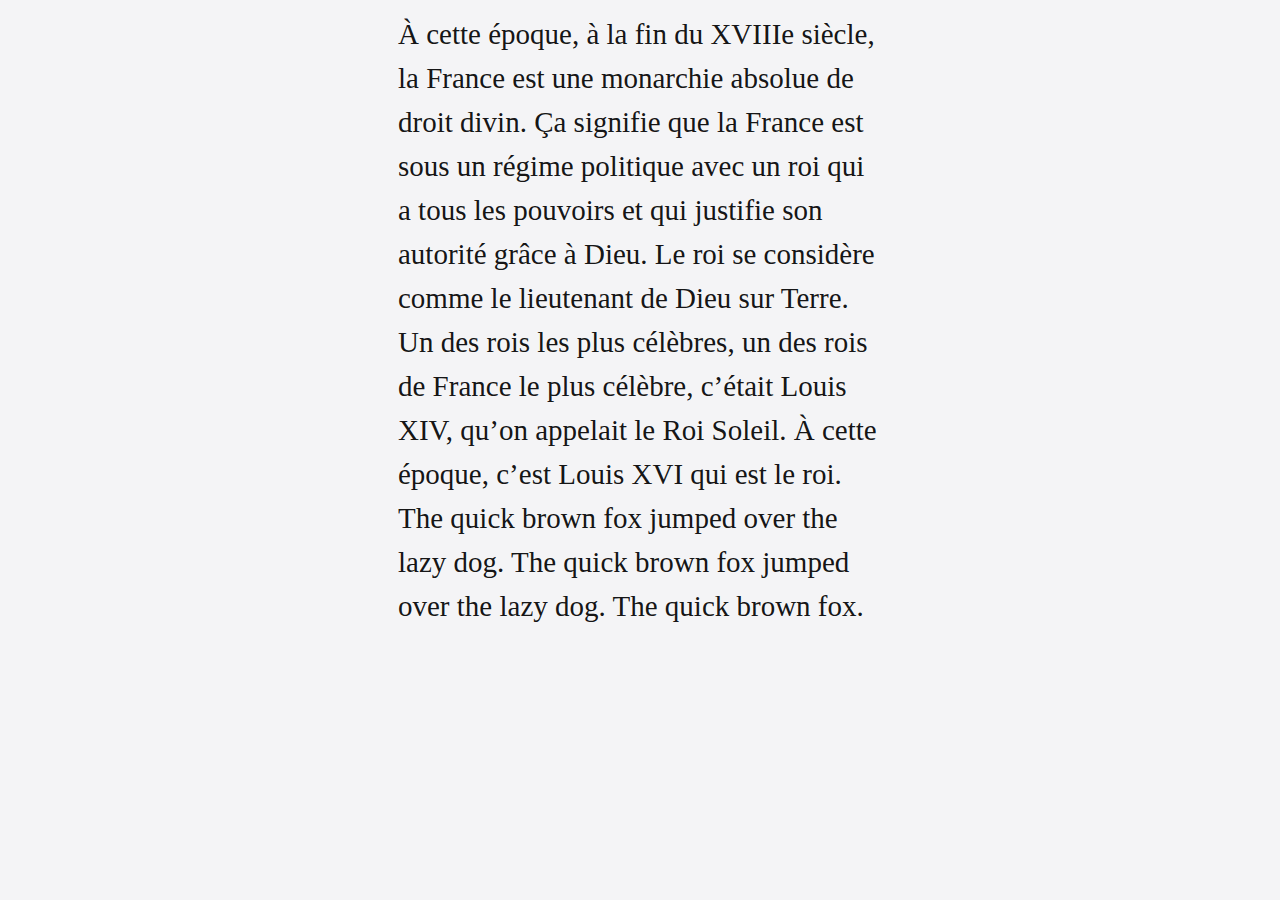
==== commit 40d8311f: "Stripping notes and highlights away from bastille" ====
--- a/index.html
+++ b/index.html
@@ -2,7 +2,7 @@
 <html lang="en">
   <head>
     <meta charset="utf-8">
-    <title>sandbox</title>
+    <title>bastille</title>
     <link href="bastille.css" type="text/css" rel="stylesheet" />
     <meta name="viewport" content="width=device-width, initial-scale=1">
   </head>
@@ -11,186 +11,45 @@
       <source src="bastille.mp3" type="audio/mp3" />
       <source src="bastille.ogg" type="audio/ogg" />
     </audio>
-    
     <div id="column">
-      <div class="paragraph">
-        
-        <span id="sentence0" class="sentence">
-          <span class="seg">
-            À cette époque,
+      <div id="text-pane">
+        <div class="paragraph">
+          <span class="sentence">
+            <span class="seg text-seg">À cette époque, à la fin du XVIIIe siècle,</span>
+            <span class="seg text-seg">la France est une monarchie absolue de droit divin.</span>
           </span>
-          <span class="seg">
-            à la fin du XVIIIe siècle,
+          
+          <span class="sentence">
+            <span class="seg text-seg">Ça signifie que la France est sous un régime politique</span>
+            <span class="seg text-seg">avec un roi qui a tous les pouvoirs</span>
+            <span class="seg text-seg">et qui justifie son autorité grâce à Dieu.</span>
           </span>
-          <span class="seg">
-            la France est une monarchie absolue
+          
+          <span class="sentence">
+            <span class="seg text-seg">Le roi se considère comme le lieutenant de Dieu sur Terre.</span>
           </span>
-          <span class="seg">
-            de droit divin.¹
+          
+          <span class="sentence">
+            <span class="seg text-seg">Un des rois les plus célèbres, un des rois de France le plus célèbre,</span>
+            <span class="seg text-seg">c’était Louis XIV, qu’on appelait le Roi Soleil.</span>
           </span>
-          <span id="slidebox0" class="slidebox"></span>
-          <span id="slidebox1" class="slidebox"></span>
-          <span id="slidebox2" class="slidebox"></span>
-        </span>
-        
-        <span id="sentence1" class="sentence">
-          <span>
-            Ça signifie que la France
+          
+          <span class="sentence">
+            <span class="seg text-seg">À cette époque, c’est Louis XVI qui est le roi.</span>
           </span>
-          <span>
-            est
+          
+          <span class="sentence">
+            The quick brown fox jumped over the lazy dog. The quick brown fox jumped over the lazy dog. The quick brown fox.
           </span>
-          <span>
-            sous un régime politique
-          </span>
-          <span>
-            avec un roi
-          </span>
-          <span>
-            qui a
-          </span>
-          <span>
-            tous les pouvoirs
-          </span>
-          <span>
-            et qui justifie son autorité grâce à Dieu.²
-          </span>
-          <span id="slidebox3" class="slidebox"></span>
-          <span id="slidebox4" class="slidebox"></span>
-          <span id="slidebox5" class="slidebox"></span>
-          <span id="slidebox6" class="slidebox"></span>
-          <span class="highlight-group">
-            <span id="highlight0" class="highlight" data-card="0"></span>
-            <span id="highlight1" class="highlight" data-card="1"></span>
-          </span>
-        </span>
+          
+        </div>
+      </div>
+      
+      <div id="highlight-pane">
+      </div>
+      
+    </div>
 
-        <div class="card hide">
-          <div class="tempgraf">
-            <span id="sentence2" class="sentence">
-              <span class="seg">
-                Les prix ont beaucoup augmenté
-              </span>
-              <span class="seg">
-                et ça devient vraiment difficile
-              </span>
-              <span class="seg">
-                pour les Français
-              </span>
-              <span class="seg">
-                de pouvoir acheter à manger.
-              </span>
-              <span id="slidebox7" class="slidebox"></span>
-              <span id="slidebox8" class="slidebox"></span>
-              <span id="slidebox9" class="slidebox"></span>
-            </span>
-          </div>
-          <div class="tempgraf">
-            <span id="sentence3" class="sentence">
-              <span class="seg">
-                Il y a dans certaines régions des famines,
-              </span>
-              <span class="seg">
-                c’est-à-dire des gens qui ne peuvent plus trouver
-              </span>
-              <span class="seg">
-                ou qui ne peuvent plus acheter de nourriture.
-              </span>
-              <span id="slidebox10" class="slidebox"></span>
-              <span id="slidebox11" class="slidebox"></span>
-              <span id="slidebox12" class="slidebox"></span>
-            </span>
-          </div>
-        </div>
-        
-        <div class="card hide">
-          <div class="tempgraf">
-            <span id="sentence4" class="sentence">
-              <span class="seg">
-                Face à cette situation de crise, cette situation exceptionnelle,
-              </span>
-              <span class="seg">
-                le roi décide d’organiser une réunion
-              </span>
-              <span class="seg">
-                avec les représentants
-              </span>
-              <span class="seg">
-                des trois groupes
-              </span>
-              <span class="seg">
-                qui
-              </span>
-              <span class="seg">
-                composent la société française.
-              </span>
-              <span id="slidebox13" class="slidebox"></span>
-              <span id="slidebox14" class="slidebox"></span>
-              <span id="slidebox15" class="slidebox"></span>
-              <span id="slidebox16" class="slidebox"></span>
-            </span>
-          </div>
-        </div>
-        
-        <span id="sentence5" class="sentence">
-          <span class="seg">
-            Le roi se considère comme le lieutenant de Dieu sur Terre.³
-          </span>
-          <span id="slidebox17" class="slidebox"></span>
-          <span id="slidebox18" class="slidebox"></span>
-          <span id="slidebox19" class="slidebox"></span>
-        </span>
-        
-        <span id="sentence6" class="sentence">
-          Un des rois les plus célèbres, un des rois de France le plus célèbre, c’était Louis XIV, qu’on appelait le Roi Soleil.⁴
-          <span id="slidebox20" class="slidebox"></span>
-          <span id="slidebox21" class="slidebox"></span>
-          <span id="slidebox22" class="slidebox"></span>
-          <span id="slidebox23" class="slidebox"></span>
-          <span class="highlight-group">
-            <span id="highlight2" class="highlight" data-card="2"></span>
-            <span id="highlight3" class="highlight" data-card="2"></span>
-          </span>
-        </span>
-
-        <div class="card hide">
-          <div class="tempgraf">
-            <span id="sentence7" class="sentence">
-              <span class="seg">
-                En 1789, la situation économique en France est très mauvaise.
-              </span>
-              <span id="slidebox24" class="slidebox"></span>
-              <span id="slidebox25" class="slidebox"></span>
-            </span>
-            <span id="sentence8" class="sentence">
-              <span class="seg">
-                La France est en crise.
-              </span>
-              <span id="slidebox26" class="slidebox"></span>
-            </span>
-            <span id="sentence9" class="sentence">
-              <span class="seg">
-                Elle a beaucoup de dettes
-              </span>
-              <span class="seg">
-                auprès des pays étrangers
-              </span>
-              <span class="seg">
-                et
-              </span>
-              <span class="seg">
-                elle n’arrive plus à payer ses dettes.
-              </span>
-              <span id="slidebox27" class="slidebox"></span>
-              <span id="slidebox28" class="slidebox"></span>
-              <span id="slidebox29" class="slidebox"></span>
-            </span>
-          </div>
-        </div>
-        
-      </div>
-    </div>
-    
     <script src="bastille.js"></script>
   </body>
 </html>
--- a/bastille.css
+++ b/bastille.css
@@ -1,16 +1,19 @@
 body {
-  background: #fff;
-  background: #f4f4f6;
-  color: rgba(0, 0, 0, 0.94);
+  background: #f4f4f6; /* white, lavender gray */
+  /*background: #f6f5f4;*/ /* white, gold gray */
+  /*background: #f7f7f5;*/ /* white, gold gray */
+  /*background: #f7f6f5;*/ /* white, gold gray */
+  /*background: #faf9f7;*/ /* white, gold gray */
+  /*background: #fff;*/ /* yellow */
+  color: rgba(0, 0, 0, 0.93);
   font-family: 'Linux Libertine', serif;
-  -webkit-font-feature-settings: 'kern', 'liga', 'clig', 'onum' 1;
-  font-feature-settings: 'kern', 'liga', 'clig', 'onum' 1; /* ? */
-  margin: 0; /* ? */
+  font-feature-settings: 'kern', 'liga', 'clig', 'onum' 1;
+  margin: 0;
   cursor: default;
 }
 
 #column {
-  position: relative;
+  position: relative; /* Only needed if highlight contained here */
   max-width: 484px;
   margin: 11px auto;
   /*background-image: linear-gradient(#eee 1px, transparent 1px);
@@ -20,241 +23,64 @@
 
 .sentence {
   position: relative;
-}
-
-.sentence {
   font-size: 29px;
   line-height: 44px;
   padding: 5.5px 0;
 }
 
-.card .sentence {
+.text-seg {
+  padding: 5.5px 0;
+}
+
+.note {
   font-size: 22px;
   line-height: 33px;
+  margin: 27.5px 22px;
+}
+
+.note span {
+  /*background: hsla(43, 100%, 50%, 0.1);*/
   padding: 4px 0;
 }
 
-.card {
-  margin: 27.5px 22px; /* 5.5 = 11/2, 27.5 halfway b/w 22 and 33 */
-}
-
-.tempgraf {
-  margin: 22px 0;
-}
-
 ::-moz-selection {
-  background: rgba(100, 70, 70, 0.08);
+  background: rgba(50, 50, 50, 0.08);
 }
 
 ::selection {
   background: rgba(50, 50, 50, 0.08);
 }
 
+.highlight-box {
+  position: absolute;
+  /*margin: 5.5px 0;*/
+  height: 44px; /* 44px or 33px */
+  background: #fff; /*white*/
+  /*background: #fff9ea;*/
+  /*background: #ffecb9;*/ /* yellow */
+  /*opacity: 0.4;*/ /* yellow */
+  /*background: hsla(43, 100%, 50%, 0.1);*/
+}
+
+#highlight-pane {
+  position: absolute;
+  top: 0;
+  width: 100%;
+  height: 100%;
+  z-index: -2; /* white */
+  /*z-index: -1;*/ /* yellow */
+}
+
 .highlight {
   display: inline-block;
   position: absolute;
   background: hsla(250, 100%, 50%, 0.055);
+  /*background: hsl(43, 100%, 50%);*/
+  /*opacity: 0.14;*/
   height: 33px;
+  z-index: -1;
   margin: 5.5px 0;
   top: 0;
-  z-index: -1;
-}
-
-.highlight-group { /* Rethink? */
-  position: absolute;
-  top: 0;
-  left: 0;
-}
-
-#highlight0 {
-  top: 44px;
-  left: -51px;
-  width: 196px;
-}
-
-#highlight1 {
-  top: 44px;
-  left: -51px;
-  width: 83px;
-}
-
-#highlight2 {
-  top: 0px;
-  left: 235px;
-  width: 95px;
-}
-
-#highlight3 {
-  top: 44px;
-  left: 212px;
-  width: 84px;
-}
-
-.slidebox {
-  display: inline-block;
-  position: absolute;
-  background: hsla(43, 100%, 50%, 0.1);
-  background: #fff;
-  z-index: -1;
-  z-index: -2;
-}
-
-.slidebox {
-  height: 44px;
-}
-
-.card .slidebox {
-  height: 33px;
-}
-
-#slidebox0 {
-  top: 0px;
-  left: 0px;
-}
-
-#slidebox1 {
-  top: 44px;
-  left: 0px;
-}
-
-#slidebox2 {
-  top: 88px;
-  left: 0px;
-}
-
-#slidebox3 {
-  top: 0px;
-  left: 0px;
-}
-
-#slidebox4 {
-  top: 44px;
-  left: -148px;
-}
-
-#slidebox5 {
-  top: 88px;
-  left: -148px;
-}
-
-#slidebox6 {
-  top: 132px;
-  left: -148px;
-}
-
-#slidebox7 {
-  top: 0px;
-  left: 0px;
-}
-
-#slidebox8 {
-  top: 33px;
-  left: 0px;
-}
-
-#slidebox9 {
-  top: 66px;
-  left: 0px;
-}
-
-#slidebox10 {
-  top: 0px;
-  left: 0px;
-}
-
-#slidebox11 {
-  top: 33px;
-  left: 0px;
-}
-
-#slidebox12 {
-  top: 66px;
-  left: 0px;
-}
-
-#slidebox13 {
-  top: 0px;
-  left: 0px;
-}
-
-#slidebox14 {
-  top: 33px;
-  left: 0px;
-}
-
-#slidebox15 {
-  top: 66px;
-  left: 0px;
-}
-
-#slidebox16 {
-  top: 99px;
-  left: 0px;
-}
-
-#slidebox17 {
-  top: 0px;
-  left: 0px;
-}
-
-#slidebox18 {
-  top: 44px;
-  left: -269px;
-}
-
-#slidebox19 {
-  top: 88px;
-  left: -269px;
-}
-
-#slidebox20 {
-  top: 0px;
-  left: 0px;
-}
-
-#slidebox21 {
-  top: 44px;
-  left: -129px;
-}
-
-#slidebox22 {
-  top: 88px;
-  left: -129px;
-}
-
-#slidebox23 {
-  top: 132px;
-  left: -129px;
-}
-
-#slidebox24 {
-  top: 0px;
-  left: 0px;
-}
-
-#slidebox25 {
-  top: 33px;
-  left: 0px;
-}
-
-#slidebox26 {
-  top: 0px;
-  left: 0px;
-}
-
-#slidebox27 {
-  top: 0px;
-  left: 0px;
-}
-
-#slidebox28 {
-  top: 33px;
-  left: -343px;
-}
-
-#slidebox29 {
-  top: 66px;
-  left: -343px;
 }
 
 .hide {
